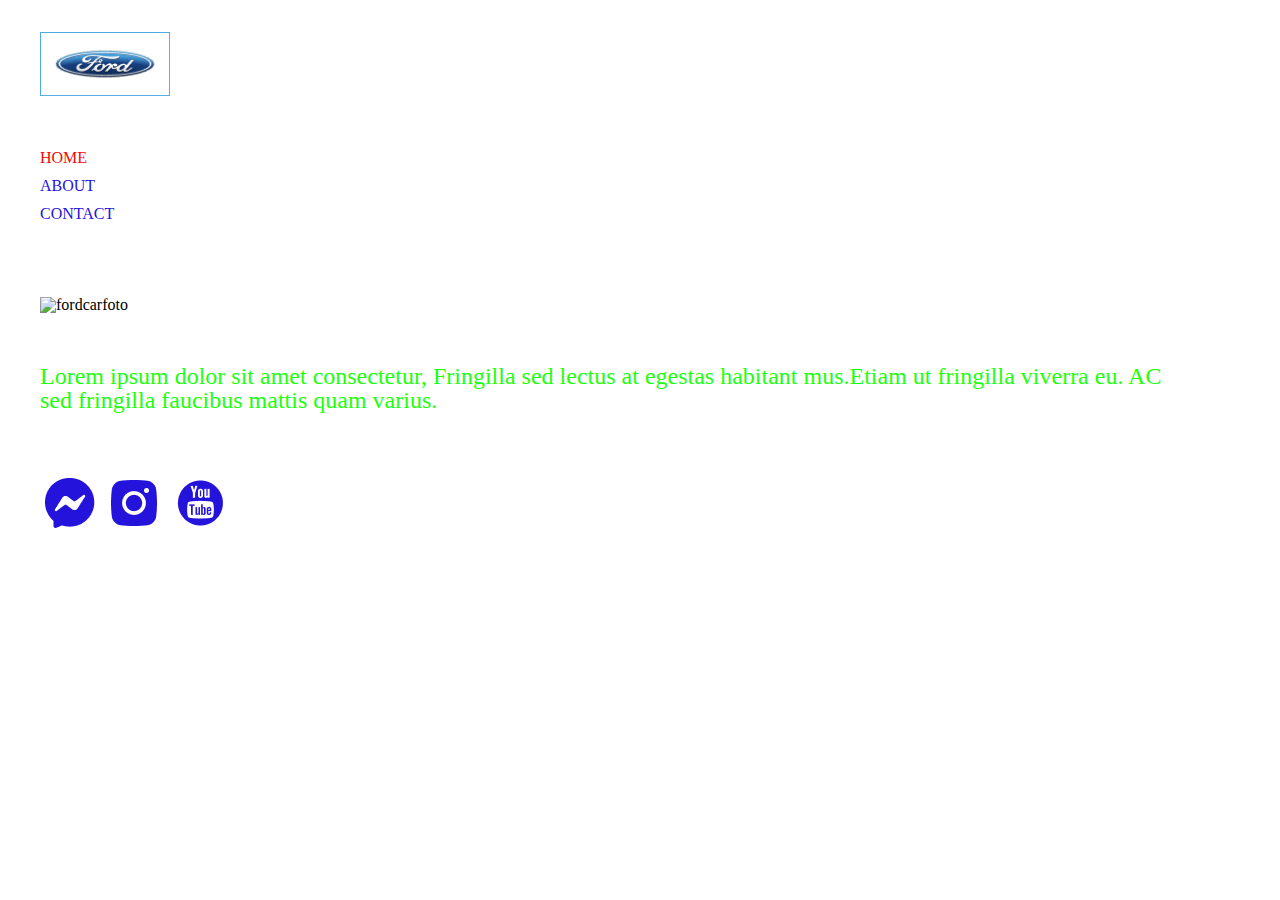
==== index.html @ ba80018f "Update index.html" ====
<!DOCTYPE html>
<html lang="en">

<head>
    <meta charset="UTF-8">
    <meta name="viewport" content="width=device-width, initial-scale=1.0">
    <link rel="stylesheet" href="./resetcss.css">
    <link rel="stylesheet" href="./style.css">
    <title>Second Homework</title>
</head>

<body>
    <a href="https://www.ford.com/" target="_blank">
        <img class="headerlogo" src="./ford.png" alt="fordlogo">
    </a>
    <nav>
            <ul>
                <a href="./index.html">
                    <li class="redcolor">
                        HOME
                    </li>
                </a>
                <a href="./secondpage.html">
                    <li class="blucolor distance">
                        ABOUT
                    </li>
                </a>
                <a href="./thirdpage.html">
                    <li class="blucolor distance">
                        CONTACT
                    </li>
                </a>
            </ul>
    </nav>
    <img class="fordcar" src="./img/fordcar.svg" alt="fordcarfoto">
    <article class="aboutcar">
        <p>
            Lorem ipsum dolor sit amet consectetur, Fringilla sed lectus at egestas habitant mus.Etiam ut fringilla
            viverra eu. AC <br>
            sed fringilla faucibus mattis quam varius.
        </p>
    </article>
    <footer>
        <div class="socialnetwork">
            <a class="alogosize" href="https://www.messenger.com/" target="_blank">
                <img src="fb-m.png" alt="messenger">
            </a>
            <a class="apadding alogosize" href="https://www.instagram.com/" target="_blank">
                <img src="insta.png" alt="instagram">
            </a>
            <a class="apadding alogosize" href="https://www.youtube.com/" target="_blank">
                <img src="youtube.png" alt="youtube">
            </a>
        </div>
    </footer>
</body>

</html>
---- resetcss.css ----
html, body, div, span, applet, object, iframe,
h1, h2, h3, h4, h5, h6, p, blockquote, pre,
a, abbr, acronym, address, big, cite, code,
del, dfn, em, img, ins, kbd, q, s, samp,
small, strike, strong, sub, sup, tt, var,
b, u, i, center,
dl, dt, dd, ol, ul, li,
fieldset, form, label, legend,
table, caption, tbody, tfoot, thead, tr, th, td,
article, aside, canvas, details, embed, 
figure, figcaption, footer, header, hgroup, 
menu, nav, output, ruby, section, summary,
time, mark, audio, video {
	margin: 0;
	padding: 0;
	border: 0;
	font-size: 100%;
	font: inherit;
	vertical-align: baseline;
}
/* HTML5 display-role reset for older browsers */
article, aside, details, figcaption, figure, 
footer, header, hgroup, menu, nav, section {
	display: block;
}
body {
	line-height: 1;
}
ol, ul {
	list-style: none;
}
blockquote, q {
	quotes: none;
}
blockquote:before, blockquote:after,
q:before, q:after {
	content: '';
	content: none;
}
table {
	border-collapse: collapse;
	border-spacing: 0;
}
a {
	text-decoration: none;
}
---- style.css ----
.headerlogo{
    width: 130px;
    height: 64px;
    margin-top: 32px;
    margin-left: 40px;
}
nav{
    width: 97px;
    height: 96px;
    margin-top: 51px;
    margin-left: 40px;
}
.redcolor{
    color: #F50808;
}
.blucolor{
    color: #2414DB;
}
.distance{
    padding-top: 12px;
}
.fordcar{
    width: 1345px;
    height: 720px;
    margin-top: 51px;
    margin-left: 40px;

}
.aboutcar{
    width: 1345px;
    height: 58px;
    margin-top: 51px;
    margin-left: 40px;
    color: #20FF0D;
    font-size: 24px;
}
.socialnetwork{
    width: 220px;
    height: 60px;
    margin-top: 51px;
    margin-left: 40px;
}
.maintext{
    width: 1320px;
    height: 452px;
    margin-top: 94px;
    margin-left: 40px;
}
.heading-page{
    font-size: 36px;
    color: #821095;
    margin-bottom: 21px;
}
.text{
    color: #D41EF2;
    font-size: 24px;
}
.contactinfo{
    width: 322px;
    height: 153px;
    background-color: #D41EF21F;
    display: flex;
    margin: 50%;
}
.contacthrader{
    color: #1B24F4;
    font-size: 36px;
}
.info{
    padding-top: 35px;
    font-size: 18px;
}
.contdistance{
    padding-top: 11px;
}
.infocolor{
    color: #0D69A9;
}
.contactblack{
    color: black;
}
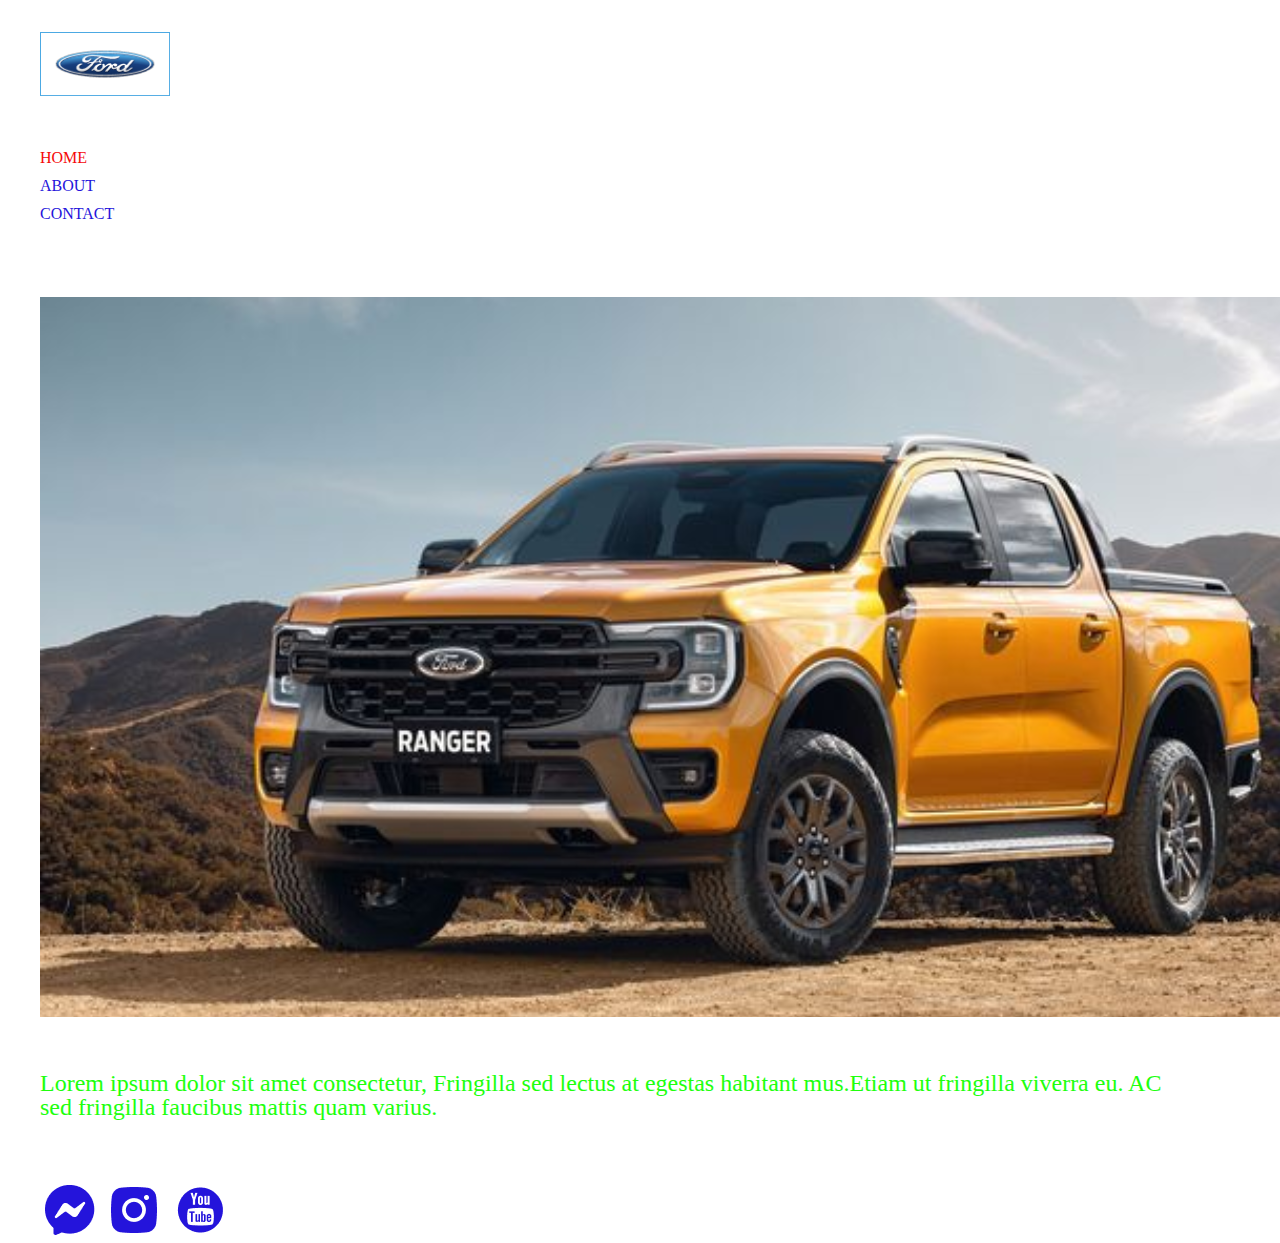
==== commit c3501970: "Update index.html" ====
--- a/index.html
+++ b/index.html
@@ -32,7 +32,7 @@
                 </a>
             </ul>
     </nav>
-    <img class="fordcar" src="./img/fordcar.svg" alt="fordcarfoto">
+    <img class="fordcar" src="./fordcar.svg" alt="fordcarfoto">
     <article class="aboutcar">
         <p>
             Lorem ipsum dolor sit amet consectetur, Fringilla sed lectus at egestas habitant mus.Etiam ut fringilla
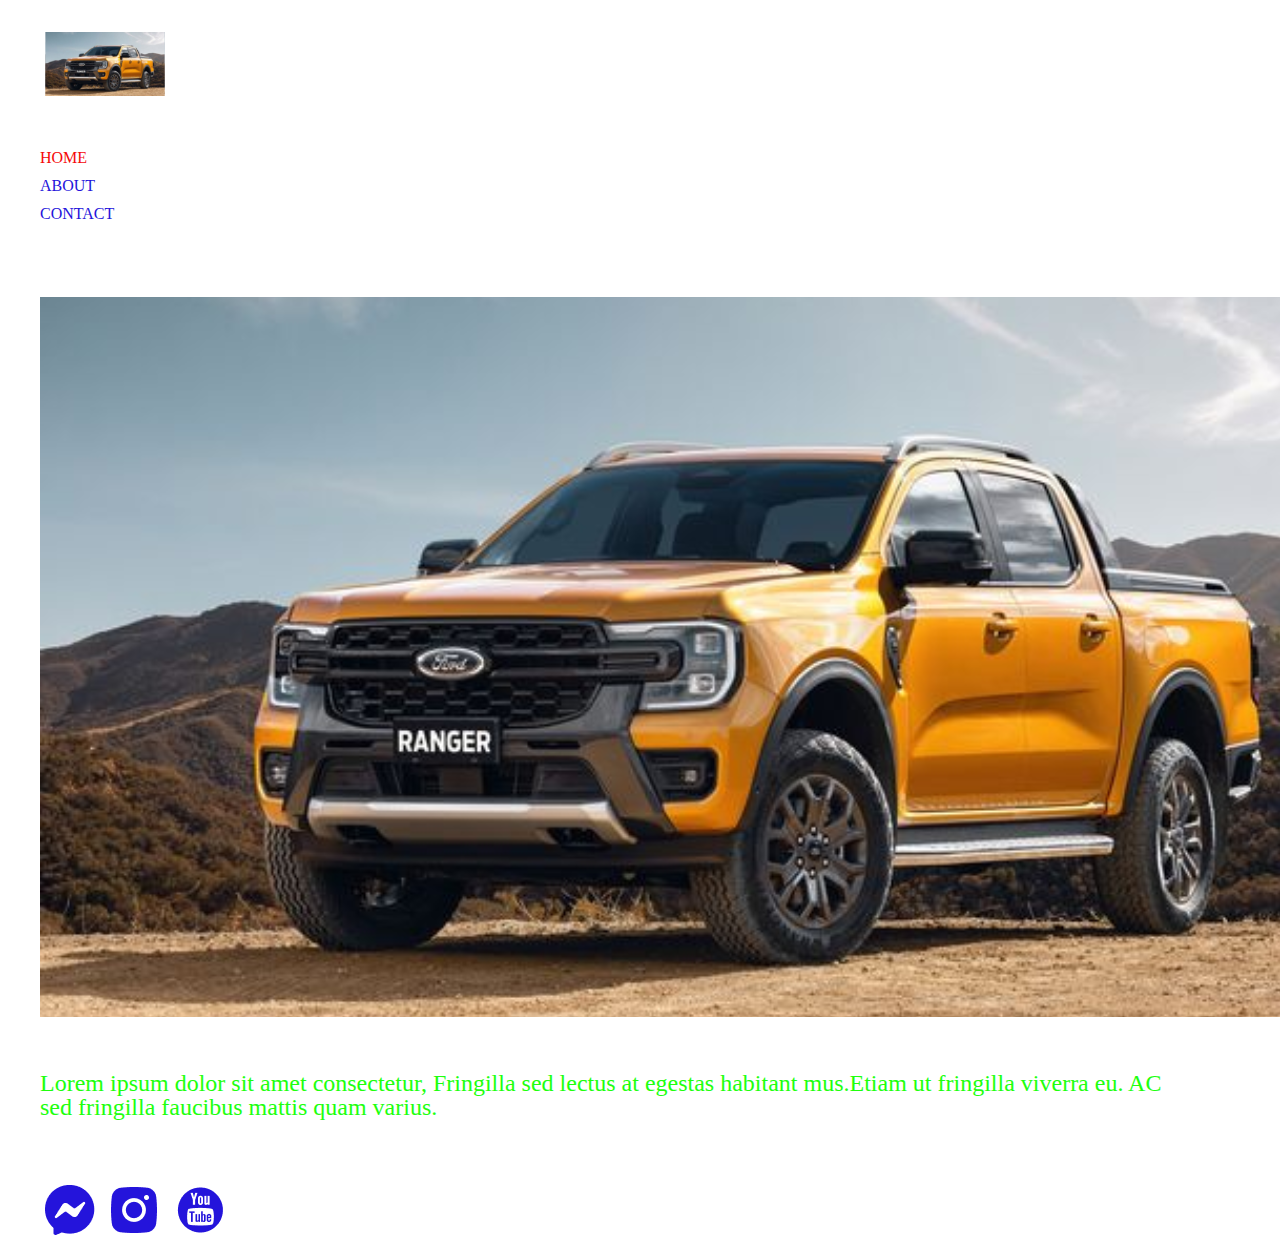
==== commit 1b45f1ef: "Update index.html" ====
--- a/index.html
+++ b/index.html
@@ -11,7 +11,7 @@
 
 <body>
     <a href="https://www.ford.com/" target="_blank">
-        <img class="headerlogo" src="./ford.png" alt="fordlogo">
+        <img class="headerlogo" src="./fordcar.svg" alt="fordlogo">
     </a>
     <nav>
             <ul>
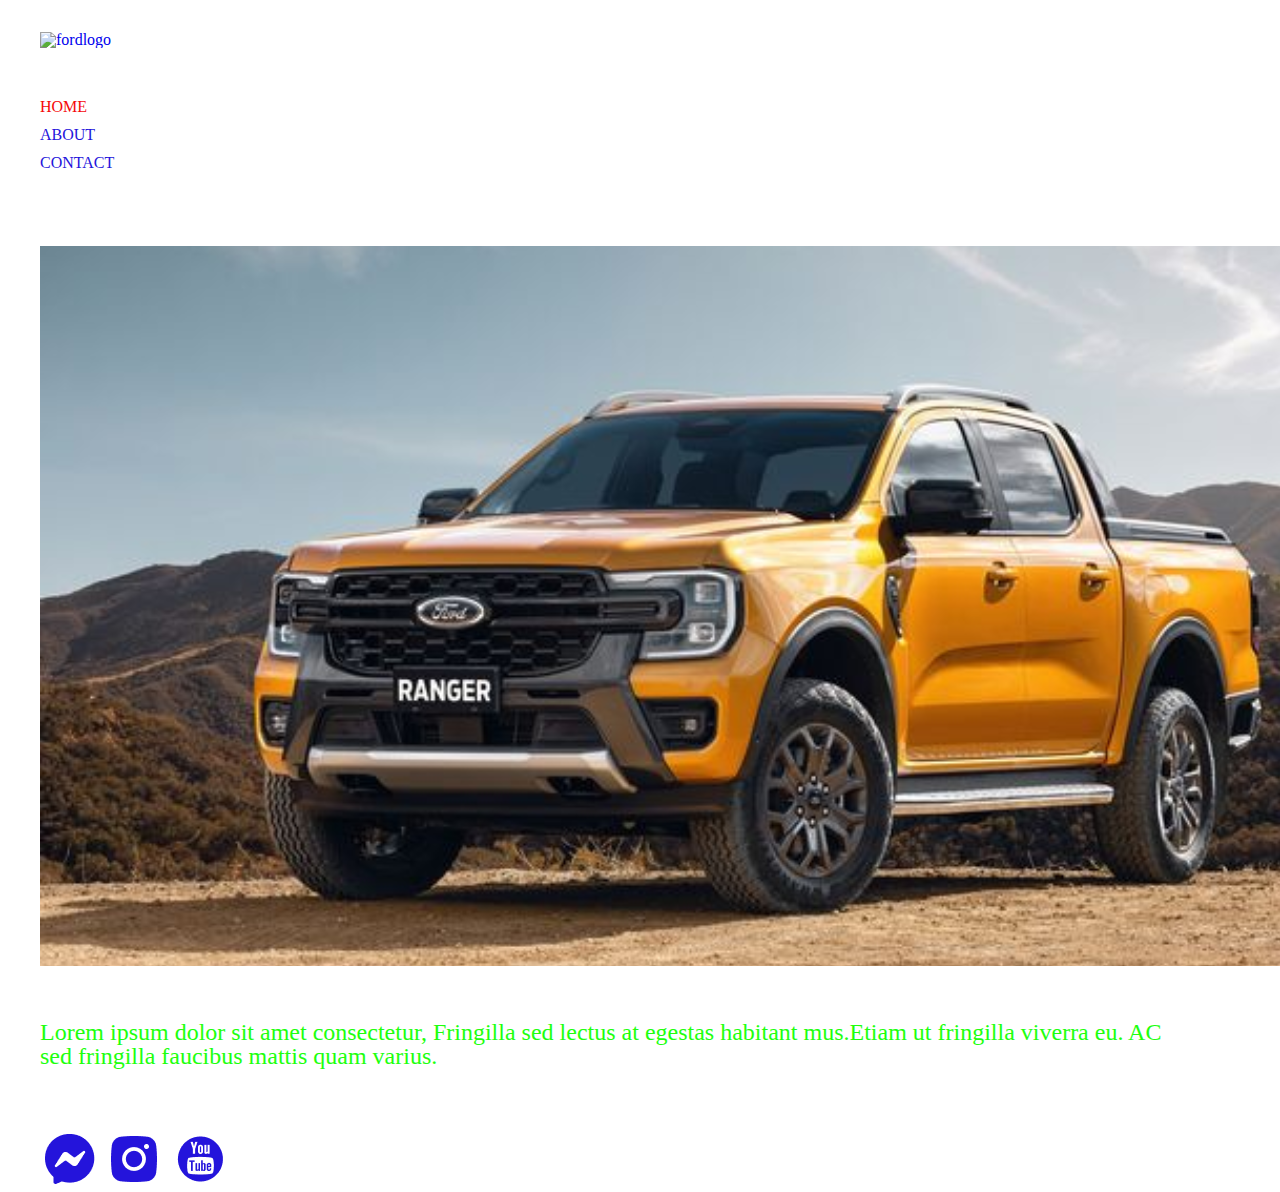
==== commit e5faeef7: "Update index.html" ====
--- a/index.html
+++ b/index.html
@@ -11,7 +11,7 @@
 
 <body>
     <a href="https://www.ford.com/" target="_blank">
-        <img class="headerlogo" src="./fordcar.svg" alt="fordlogo">
+        <img class="headerlogo" src="./ford.svg" alt="fordlogo">
     </a>
     <nav>
             <ul>
@@ -32,7 +32,7 @@
                 </a>
             </ul>
     </nav>
-    <img class="fordcar" src="./fordcar.svg" alt="fordcarfoto">
+    <img class="fordcar" src="fordcar.svg" alt="fordcarfoto">
     <article class="aboutcar">
         <p>
             Lorem ipsum dolor sit amet consectetur, Fringilla sed lectus at egestas habitant mus.Etiam ut fringilla
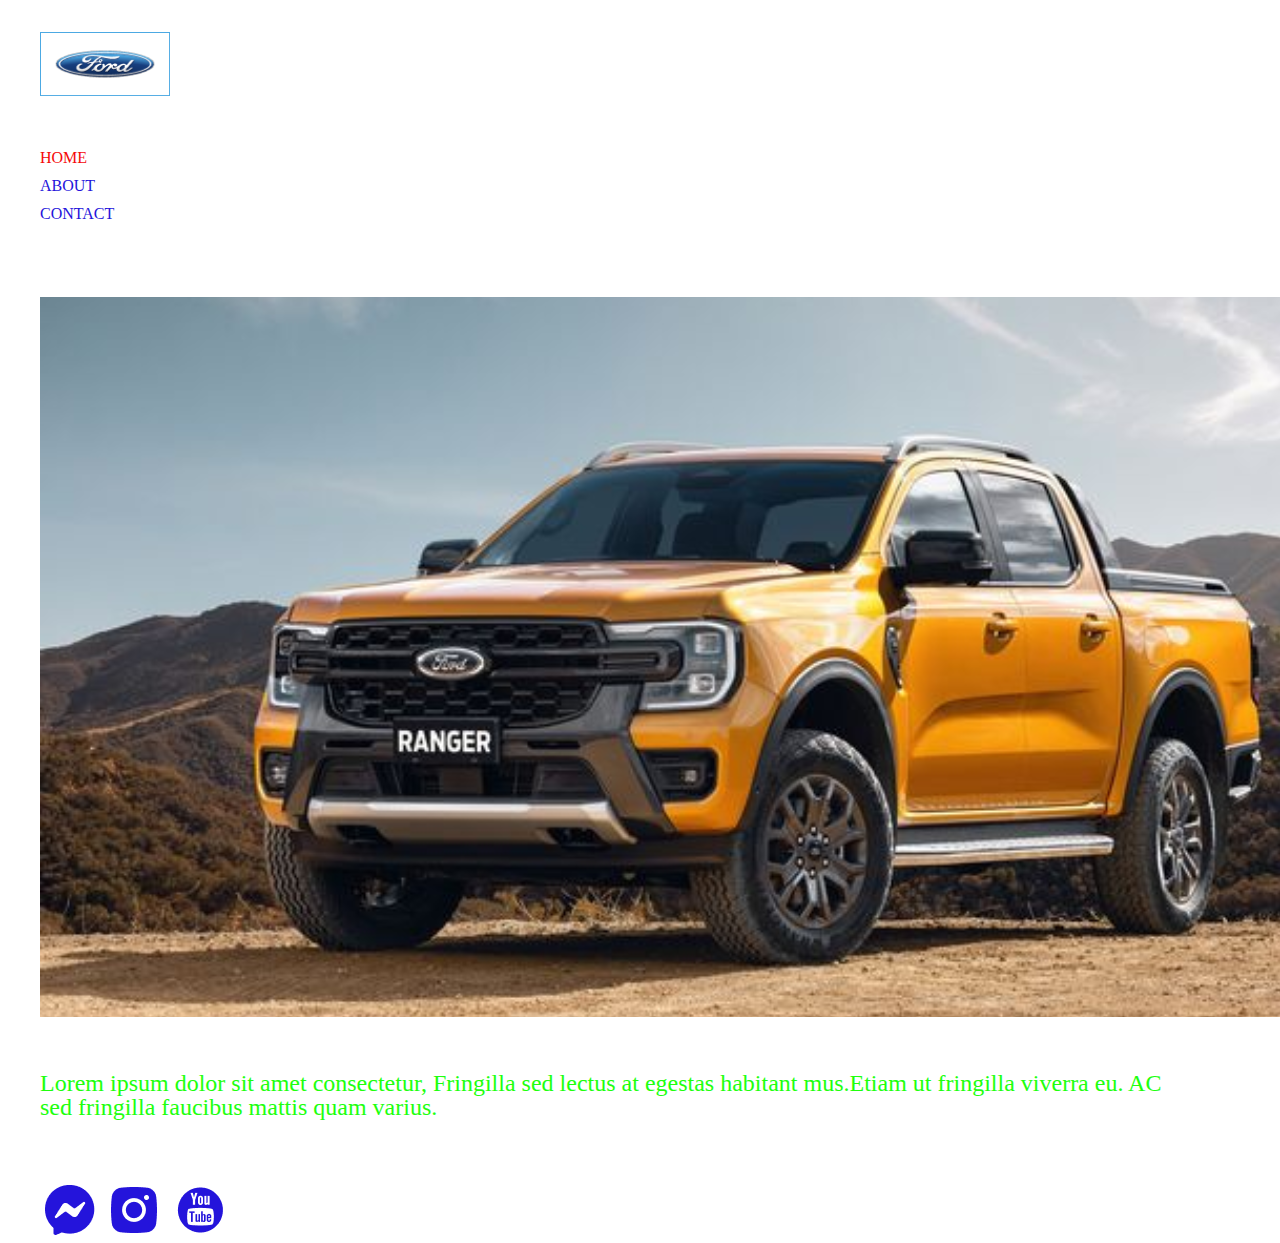
==== commit c342f722: "Update index.html" ====
--- a/index.html
+++ b/index.html
@@ -11,7 +11,7 @@
 
 <body>
     <a href="https://www.ford.com/" target="_blank">
-        <img class="headerlogo" src="./ford.svg" alt="fordlogo">
+        <img class="headerlogo" src="ford.png" alt="fordlogo">
     </a>
     <nav>
             <ul>
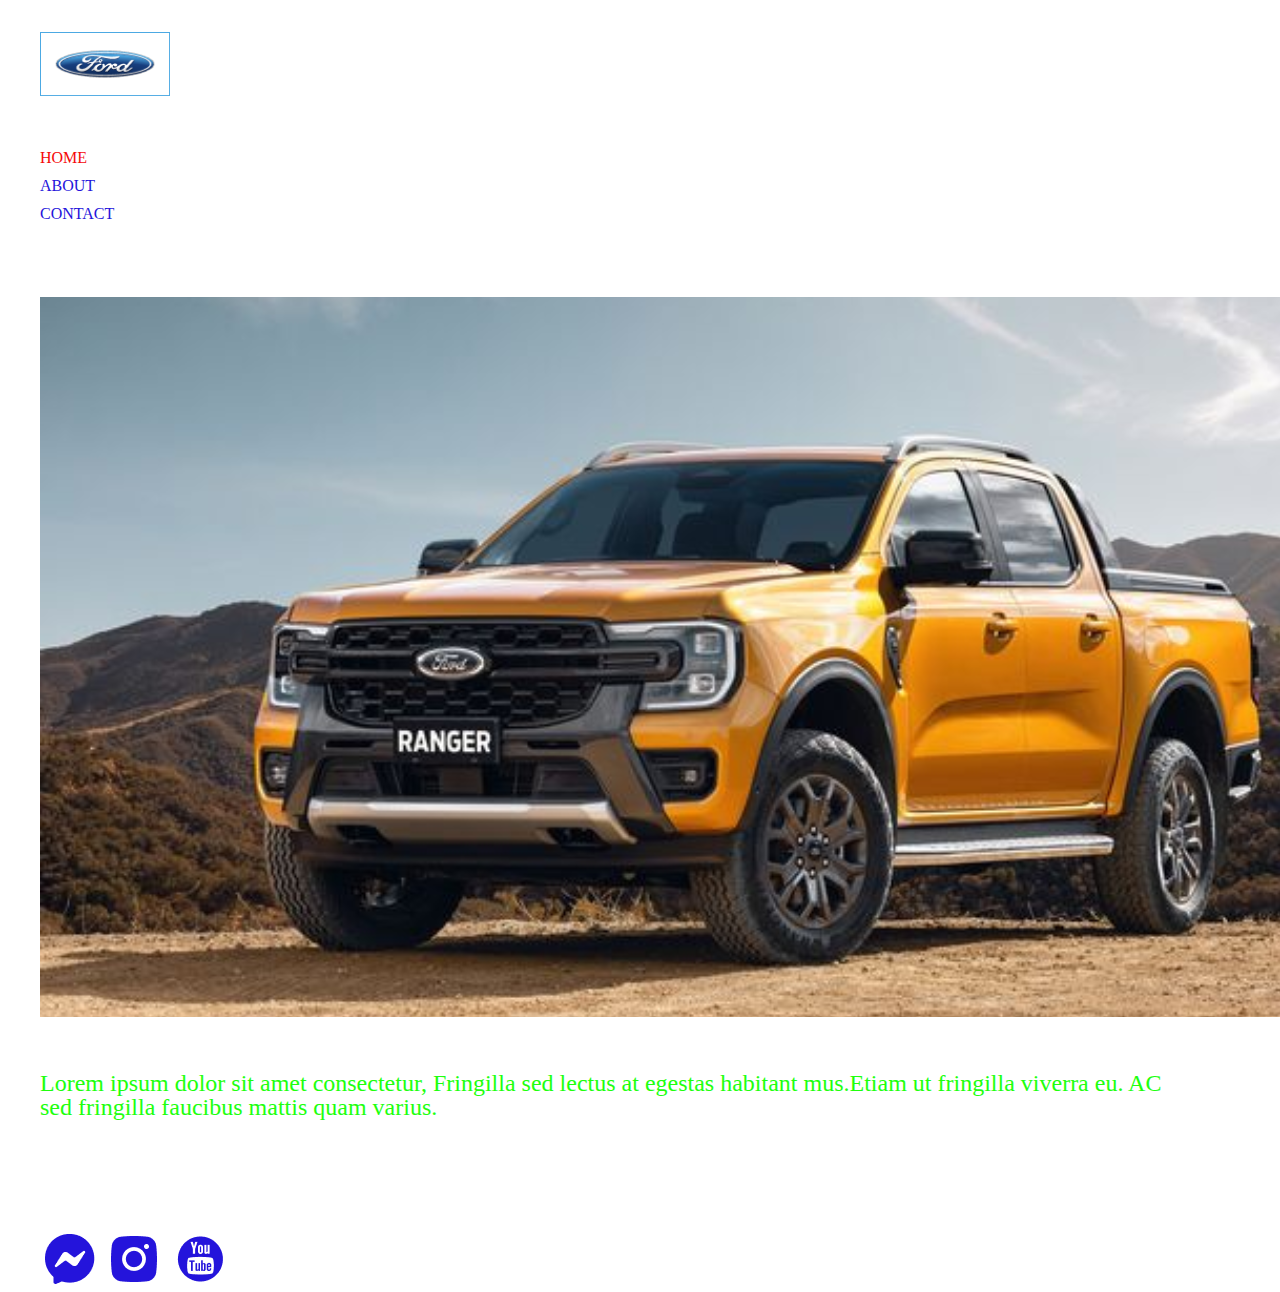
==== commit 630eab29: "Update index.html" ====
--- a/index.html
+++ b/index.html
@@ -10,6 +10,7 @@
 </head>
 
 <body>
+<header>
     <a href="https://www.ford.com/" target="_blank">
         <img class="headerlogo" src="ford.png" alt="fordlogo">
     </a>
@@ -32,6 +33,7 @@
                 </a>
             </ul>
     </nav>
+</header>
     <img class="fordcar" src="fordcar.svg" alt="fordcarfoto">
     <article class="aboutcar">
         <p>
--- a/style.css
+++ b/style.css
@@ -37,7 +37,7 @@
 .socialnetwork{
     width: 220px;
     height: 60px;
-    margin-top: 51px;
+    margin-top: 100px;
     margin-left: 40px;
 }
 .maintext{
@@ -59,8 +59,7 @@
     width: 322px;
     height: 153px;
     background-color: #D41EF21F;
-    display: flex;
-    margin: 50%;
+    margin: auto;
 }
 .contacthrader{
     color: #1B24F4;
